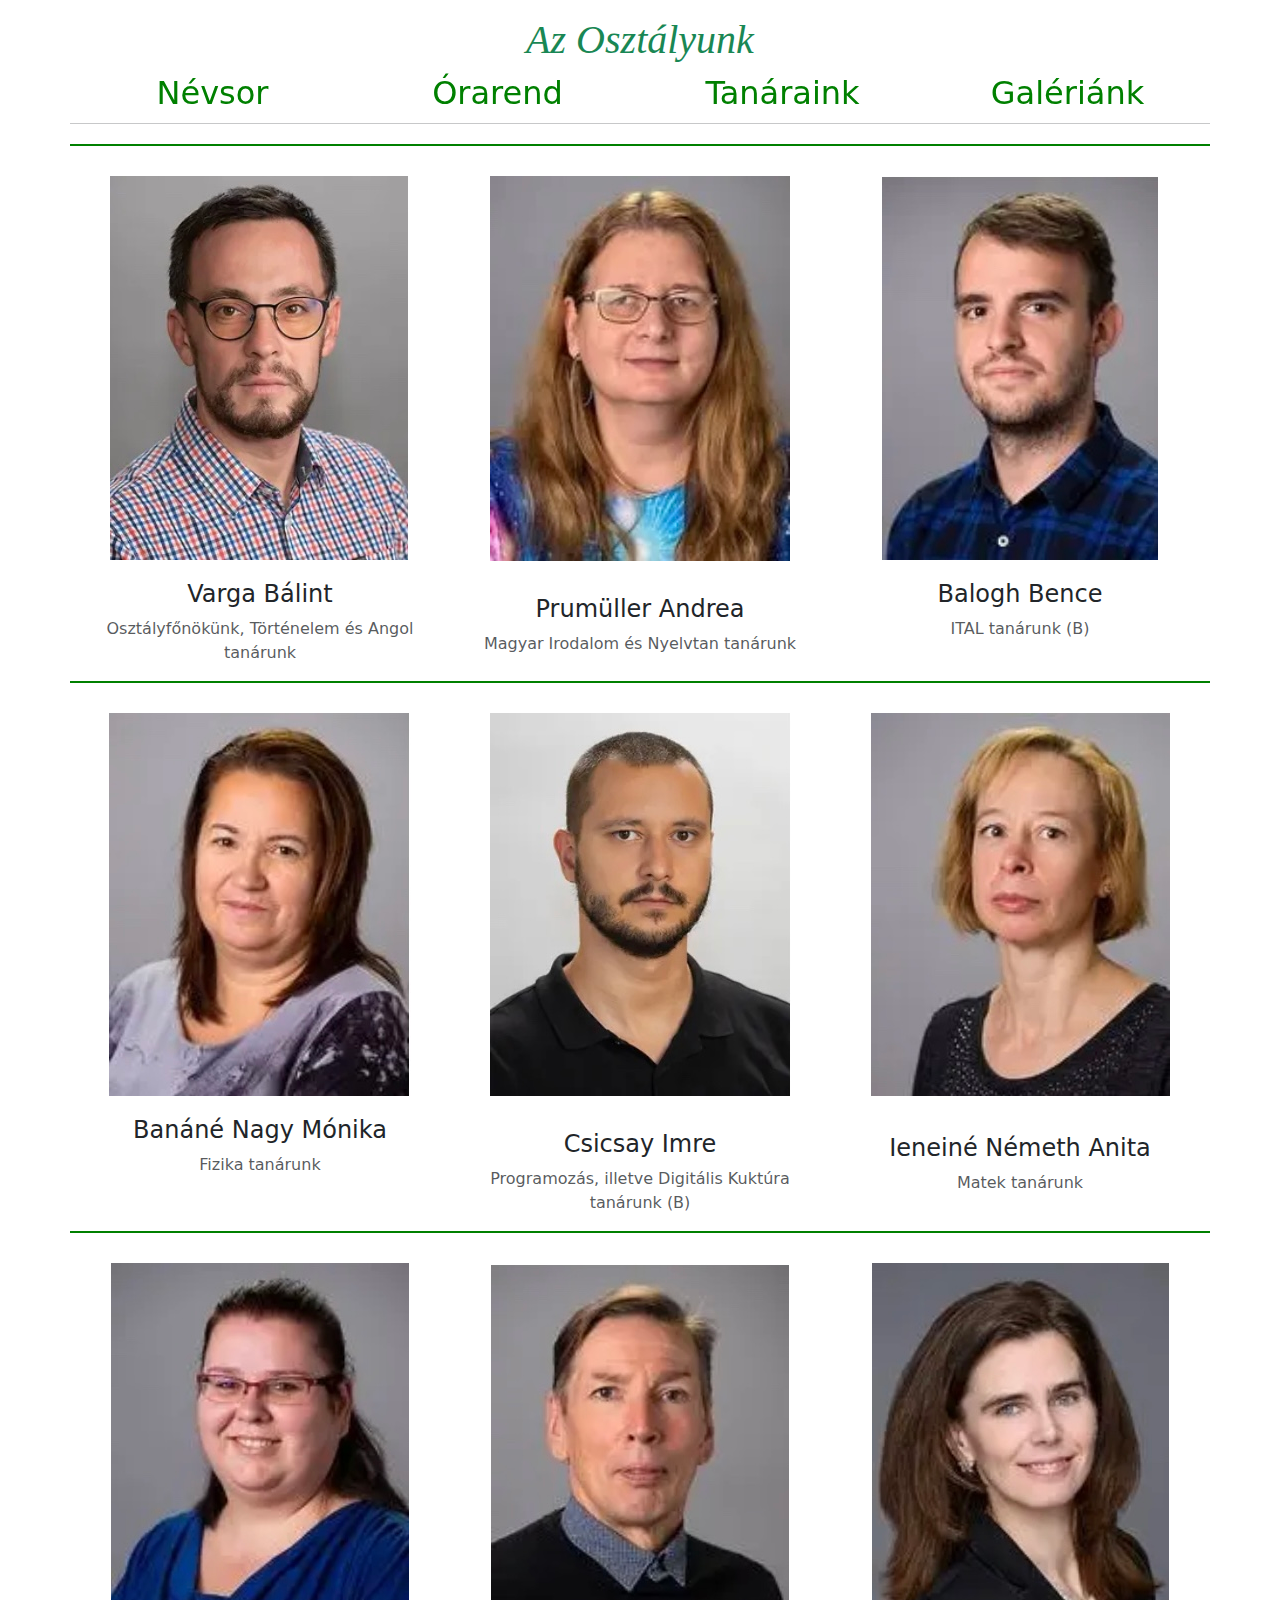
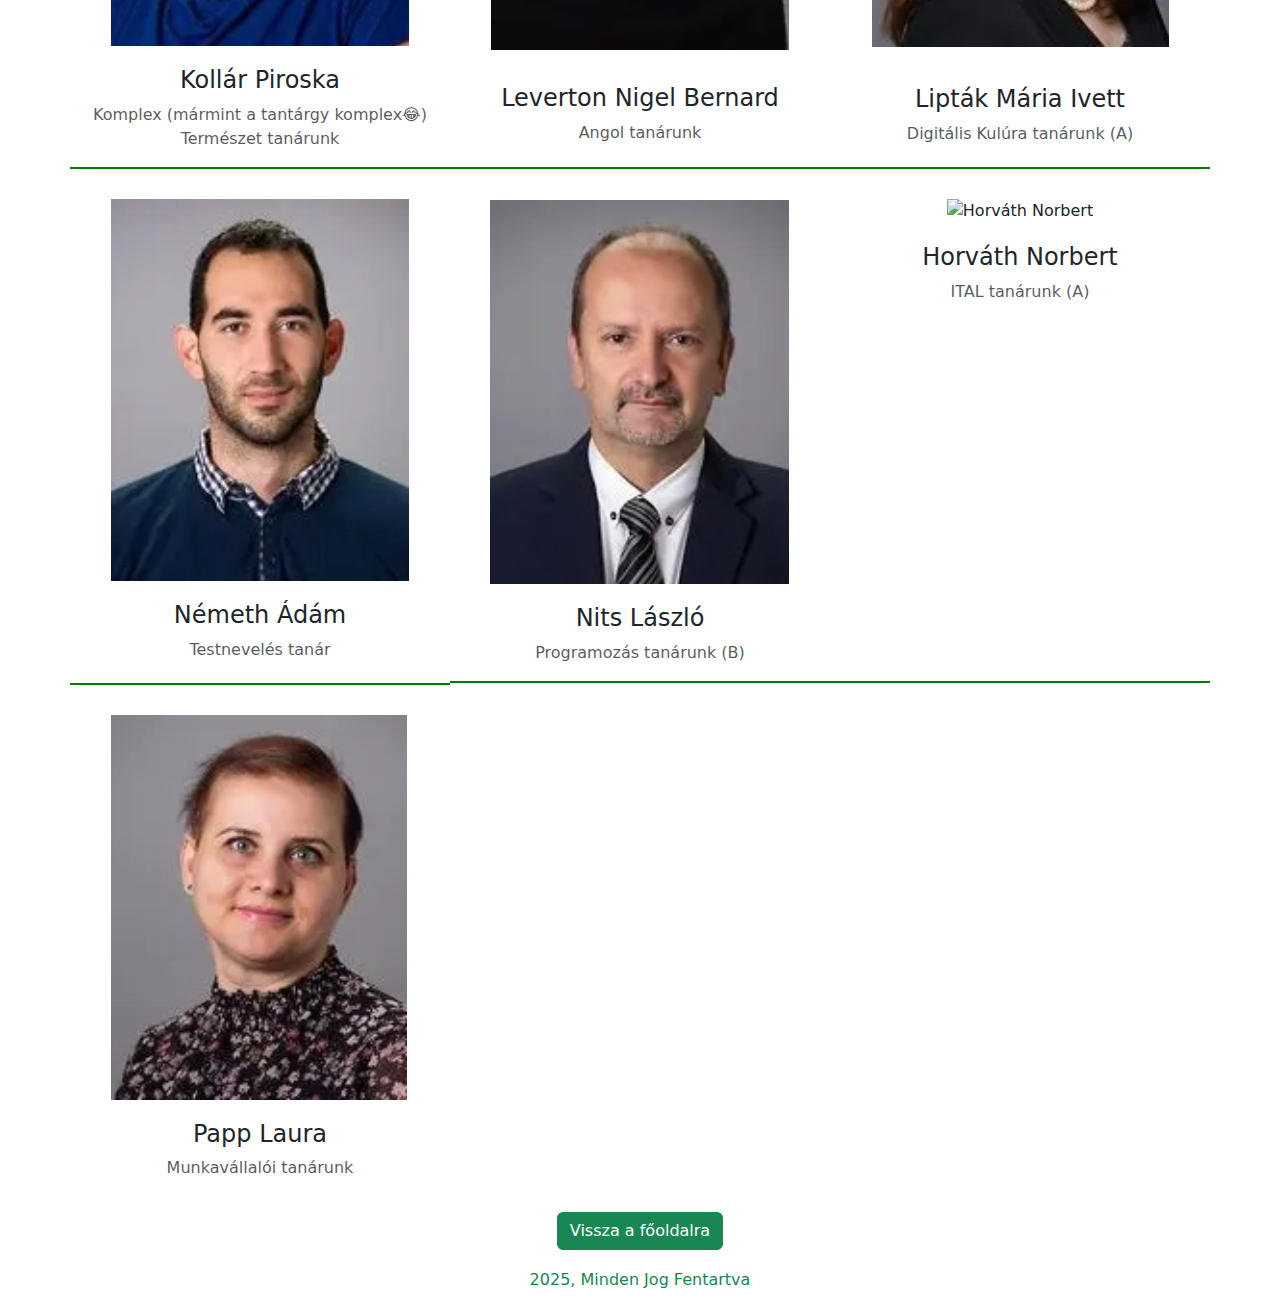
==== Tanaraink.html @ 52d8396f "Weboldal normalizálása" ====
<!DOCTYPE html>
<html lang="hu">

<head>
    <meta charset="UTF-8">
    <meta name="viewport" content="width=device-width, initial-scale=1.0">
    <title>A minket tanító Tanárok</title>
    <link rel="stylesheet" href="bootstrap.css">
    <link rel="stylesheet" href="tanaraink.css">
</head>

<body>
    <div class="container">
        <h1 class="text-center text-success mt-3">Az Osztályunk</h1>
        <header><div class="row">
            <h2 class="col-3"><a href="Nevsor.html">Névsor</a></h2>
            <h2 class="col-3"><a href="Orarend.html">Órarend</a></h2>
            <h2 class="col-3"><a href="Tanaraink.html">Tanáraink</a></h2>
            <h2 class="col-3"><a href="Galeriank.html">Galériánk</a></h2>
            <hr style="margin-top: 3px; margin-bottom: 20px;">
        </div></header>
        <div class="row">
            <style>
                .col-4 {
                    text-align: center;
                    border-top: 2px solid green;
                    z-index: 1;
                }

                .kep {
                    border-bottom: 2px solid green;
                }
            </style>
            <div class="col-4">
                <img src="IMG_3334.PNG" alt="#" class="img-fluid mb--20 ">
                <h4>Varga Bálint</h4>
                <p class="text-muted">Osztályfőnökünk, Történelem és Angol tanárunk</p>
            </div>
            <div class="col-4">
                <img src="IMG_3333.PNG" alt="#" class="img-fluid mb-20">
                <h4 class="text-center mt-1">Prumüller Andrea</h4>
                <p class="text-muted">Magyar Irodalom és Nyelvtan tanárunk</p>

            </div>
            <div class="col-4">
                <img src="IMG_3318.PNG" alt="#" class="img-fluid mb-20">
                <h4>Balogh Bence</h4>
                <p class="text-muted">ITAL tanárunk (B)</p>
            </div>
        </div>
        <div class="row">
            <div class="col-4">
                <img src="IMG_3319.PNG" alt="#" class="img-fluid mb--20">
                <h4>Banáné Nagy Mónika</h4>
                <p class="text-muted">Fizika tanárunk</p>
            </div>
            <div class="col-4">
                <img src="IMG_3320.PNG" alt="#" class="img-fluid mb-20">
                <h4 class="text-center mt-1">Csicsay Imre</h4>
                <p class="text-muted">Programozás, illetve Digitális Kuktúra tanárunk (B)</p>

            </div>
            <div class="col-4">
                <img src="IMG_3322.PNG" alt="#" class="img-fluid mb-20">
                <h4 class="mt-2">Ieneiné Németh Anita</h4>
                <p class="text-muted">Matek tanárunk</p>
            </div>
        </div>
        <div class="row">
            <div class="col-4">
                <img src="IMG_3323.PNG" alt="#" class="img-fluid mb--20">
                <h4>Kollár Piroska</h4>
                <p class="text-muted">Komplex (mármint a tantárgy komplex😂) Természet tanárunk</p>
            </div>
            <div class="col-4">
                <img src="IMG_3324.PNG" alt="#" class="img-fluid mb-20 mt-28">
                <h4 class="text-center mt-1">Leverton Nigel Bernard</h4>
                <p class="text-muted">Angol tanárunk</p>

            </div>
            <div class="col-4">
                <img src="IMG_3325.PNG" alt="#" class="img-fluid mb-20">
                <h4 class="mt-2">Lipták Mária Ivett</h4>
                <p class="text-muted">Digitális Kulúra tanárunk (A)</p>
            </div>
        </div>
        <div class="row">
            <div class="col-4">
                <img src="IMG_3326.PNG" alt="#" class="img-fluid mb-20">
                <h4>Németh Ádám</h4>
                <p class="text-muted">Testnevelés tanár</p>
            </div>
            <div class="col-4 kep">
                <img src="IMG_3328.PNG" alt="#" class="img-fluid mb-20">
                <h4 class="text-center ">Nits László</h4>
                <p class="text-muted">Programozás tanárunk (B)</p>
            </div>
            <div class="col-4 kep">
                <img src="" alt="Horváth Norbert" class="img-fluid mb-20">
                <h4>Horváth Norbert</h4>
                <p class="text-muted mb-1">ITAL tanárunk (A)</p>
            </div>
        </div>
        <div class="row">
            <div class="col-4">
                <img src="IMG_3498.PNG" alt="Papp Laura" class="img-fluid mb-20">
                <h4>Papp Laura</h4>
                <p class="text-muted">Munkavállalói tanárunk</p>
            </div>
        </div>
        <div class="vissza text-center">
            <button type="button" class="btn btn-success btn-white mt-3 "><a href="index.html" style="color: white;">
                        Vissza a főoldalra</a></button>
        </div>
    </div>
    <footer class="footer text-success mt-20">
        <h6 style="text-align: center;">2025, Minden Jog Fentartva</h6>
    </footer>
</body>

</html>
---- tanaraink.css ----
header {
    position: sticky;
    top: 0;
    z-index: 2;
    background-color: white;
    
}

h2 {
    text-align: center;
}

h1 {
    font-style: italic;
    font-family: Cambria, Cochin, Georgia, Times, 'Times New Roman', serif;
    margin-bottom: 10px;
}

.nav {
    gap: 20px;
    text-align: center;
}

a {
    text-decoration: dotted;
    color: green;
}

a:hover {
    color: black;
    transition: 1.5s;
}

.row {
    position: sticky;
    top: 2;
}

h4 {
    text-align: center;
    margin-top: -10px;
}

img {
    margin-bottom: 30px; margin-top: 30px;
}

footer {
    margin-top: 20px;
}
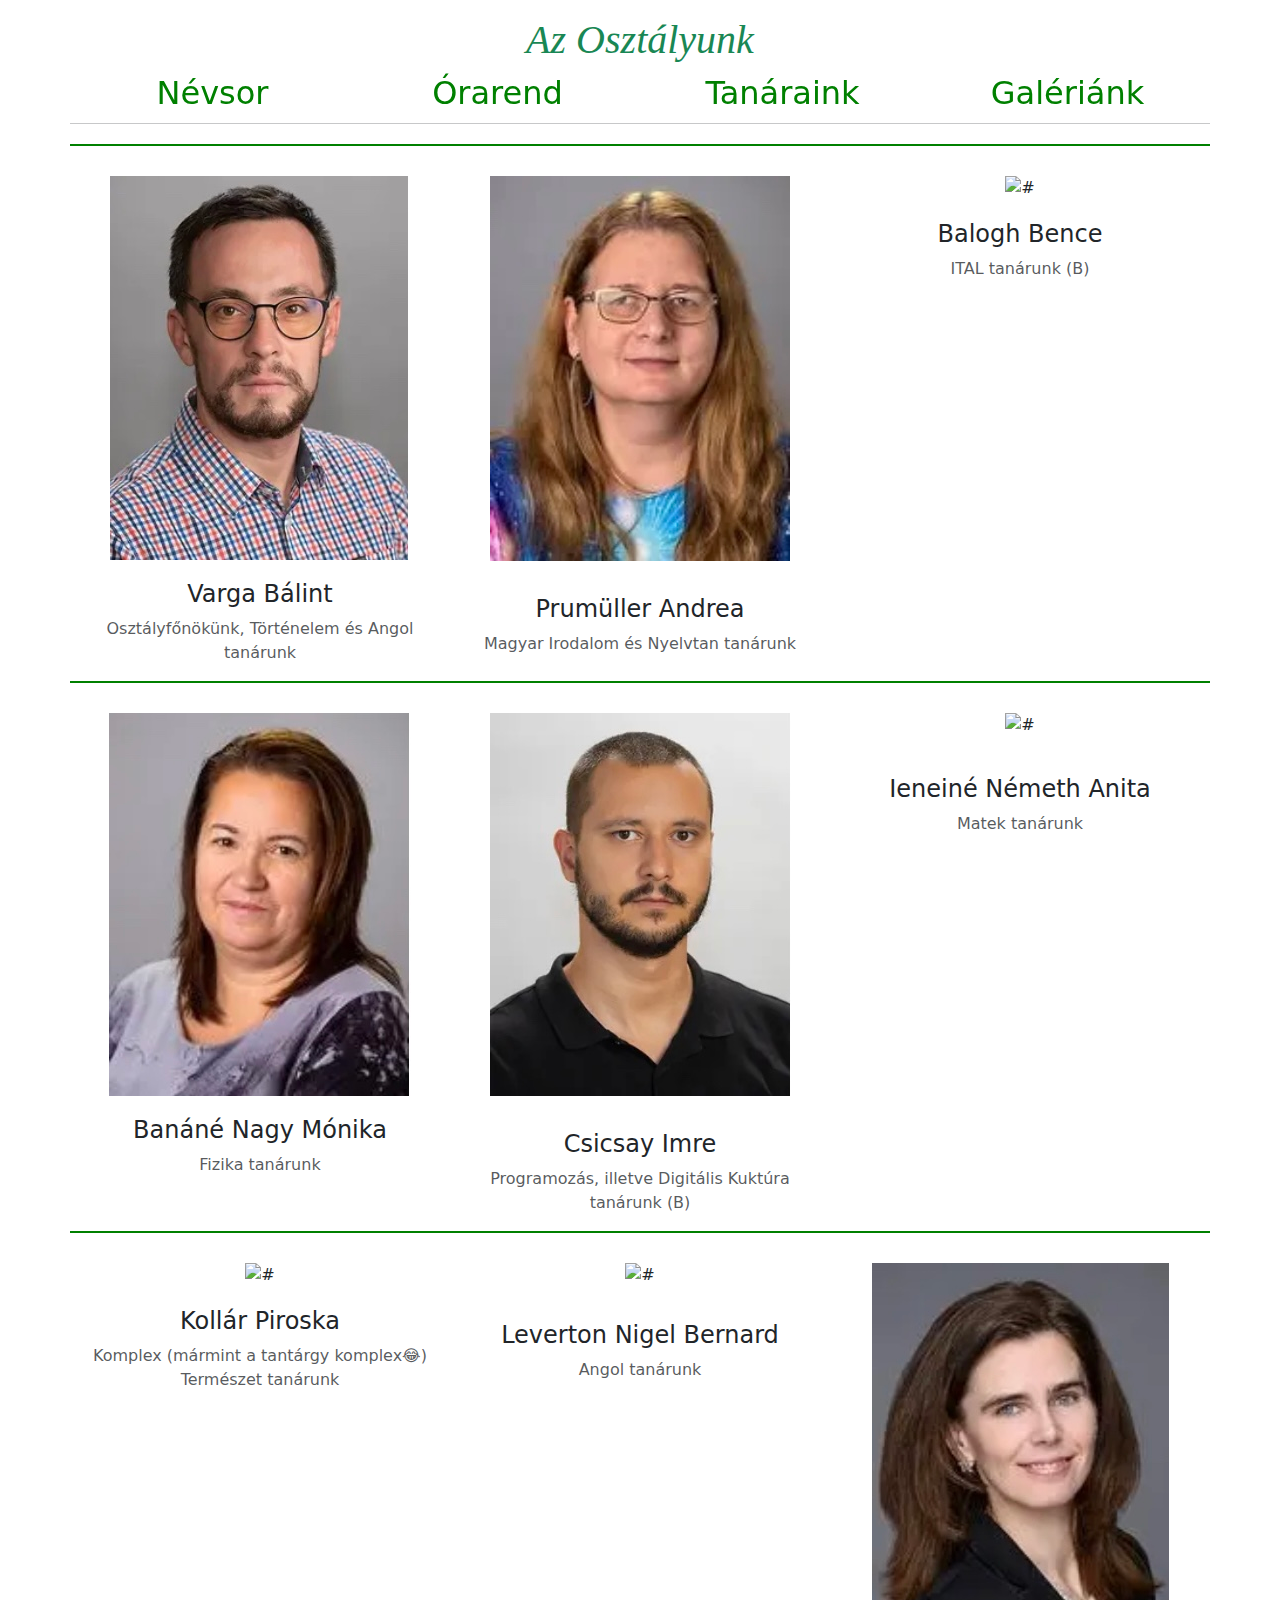
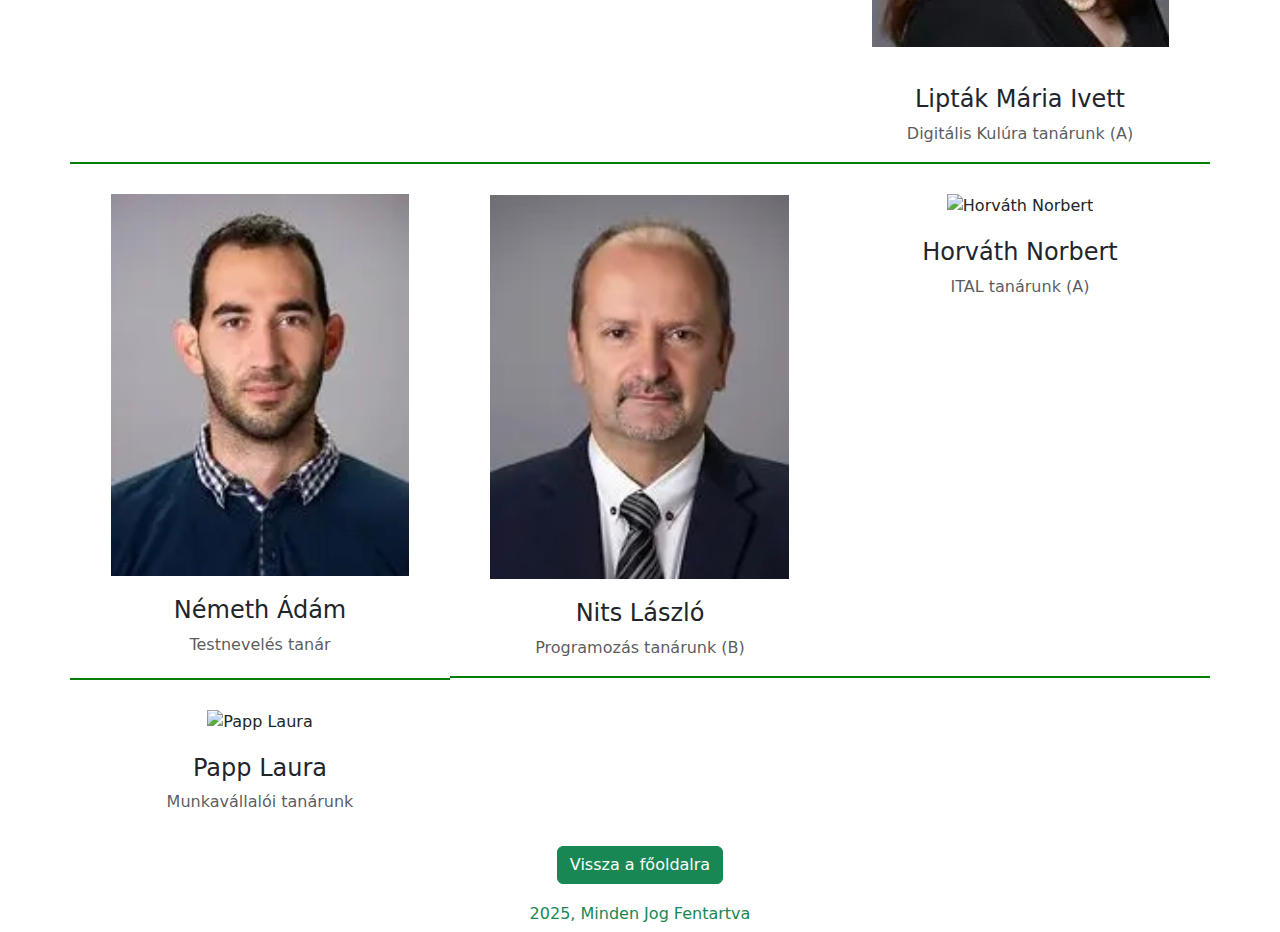
==== commit 7e30e87c: "Nem megengedett képek levétele" ====
--- a/Tanaraink.html
+++ b/Tanaraink.html
@@ -4,7 +4,7 @@
 <head>
     <meta charset="UTF-8">
     <meta name="viewport" content="width=device-width, initial-scale=1.0">
-    <title>A minket tanító Tanárok</title>
+    <title>Tanáraink</title>
     <link rel="stylesheet" href="bootstrap.css">
     <link rel="stylesheet" href="tanaraink.css">
 </head>
@@ -32,7 +32,7 @@
                 }
             </style>
             <div class="col-4">
-                <img src="IMG_3334.PNG" alt="#" class="img-fluid mb--20 ">
+                <img src="IMG_3334.PNG" alt="#" class="img-fluid mb-20 ">
                 <h4>Varga Bálint</h4>
                 <p class="text-muted">Osztályfőnökünk, Történelem és Angol tanárunk</p>
             </div>
@@ -43,14 +43,14 @@
 
             </div>
             <div class="col-4">
-                <img src="IMG_3318.PNG" alt="#" class="img-fluid mb-20">
+                <img src="" alt="#" class="img-fluid mb-20">
                 <h4>Balogh Bence</h4>
                 <p class="text-muted">ITAL tanárunk (B)</p>
             </div>
         </div>
         <div class="row">
             <div class="col-4">
-                <img src="IMG_3319.PNG" alt="#" class="img-fluid mb--20">
+                <img src="IMG_3319.PNG" alt="#" class="img-fluid mb-20">
                 <h4>Banáné Nagy Mónika</h4>
                 <p class="text-muted">Fizika tanárunk</p>
             </div>
@@ -61,19 +61,19 @@
 
             </div>
             <div class="col-4">
-                <img src="IMG_3322.PNG" alt="#" class="img-fluid mb-20">
+                <img src="" alt="#" class="img-fluid mb-20">
                 <h4 class="mt-2">Ieneiné Németh Anita</h4>
                 <p class="text-muted">Matek tanárunk</p>
             </div>
         </div>
         <div class="row">
             <div class="col-4">
-                <img src="IMG_3323.PNG" alt="#" class="img-fluid mb--20">
+                <img src="" alt="#" class="img-fluid mb-20">
                 <h4>Kollár Piroska</h4>
                 <p class="text-muted">Komplex (mármint a tantárgy komplex😂) Természet tanárunk</p>
             </div>
             <div class="col-4">
-                <img src="IMG_3324.PNG" alt="#" class="img-fluid mb-20 mt-28">
+                <img src="" alt="#" class="img-fluid mb-20 mt-28">
                 <h4 class="text-center mt-1">Leverton Nigel Bernard</h4>
                 <p class="text-muted">Angol tanárunk</p>
 
@@ -103,7 +103,7 @@
         </div>
         <div class="row">
             <div class="col-4">
-                <img src="IMG_3498.PNG" alt="Papp Laura" class="img-fluid mb-20">
+                <img src="" alt="Papp Laura" class="img-fluid mb-20">
                 <h4>Papp Laura</h4>
                 <p class="text-muted">Munkavállalói tanárunk</p>
             </div>
